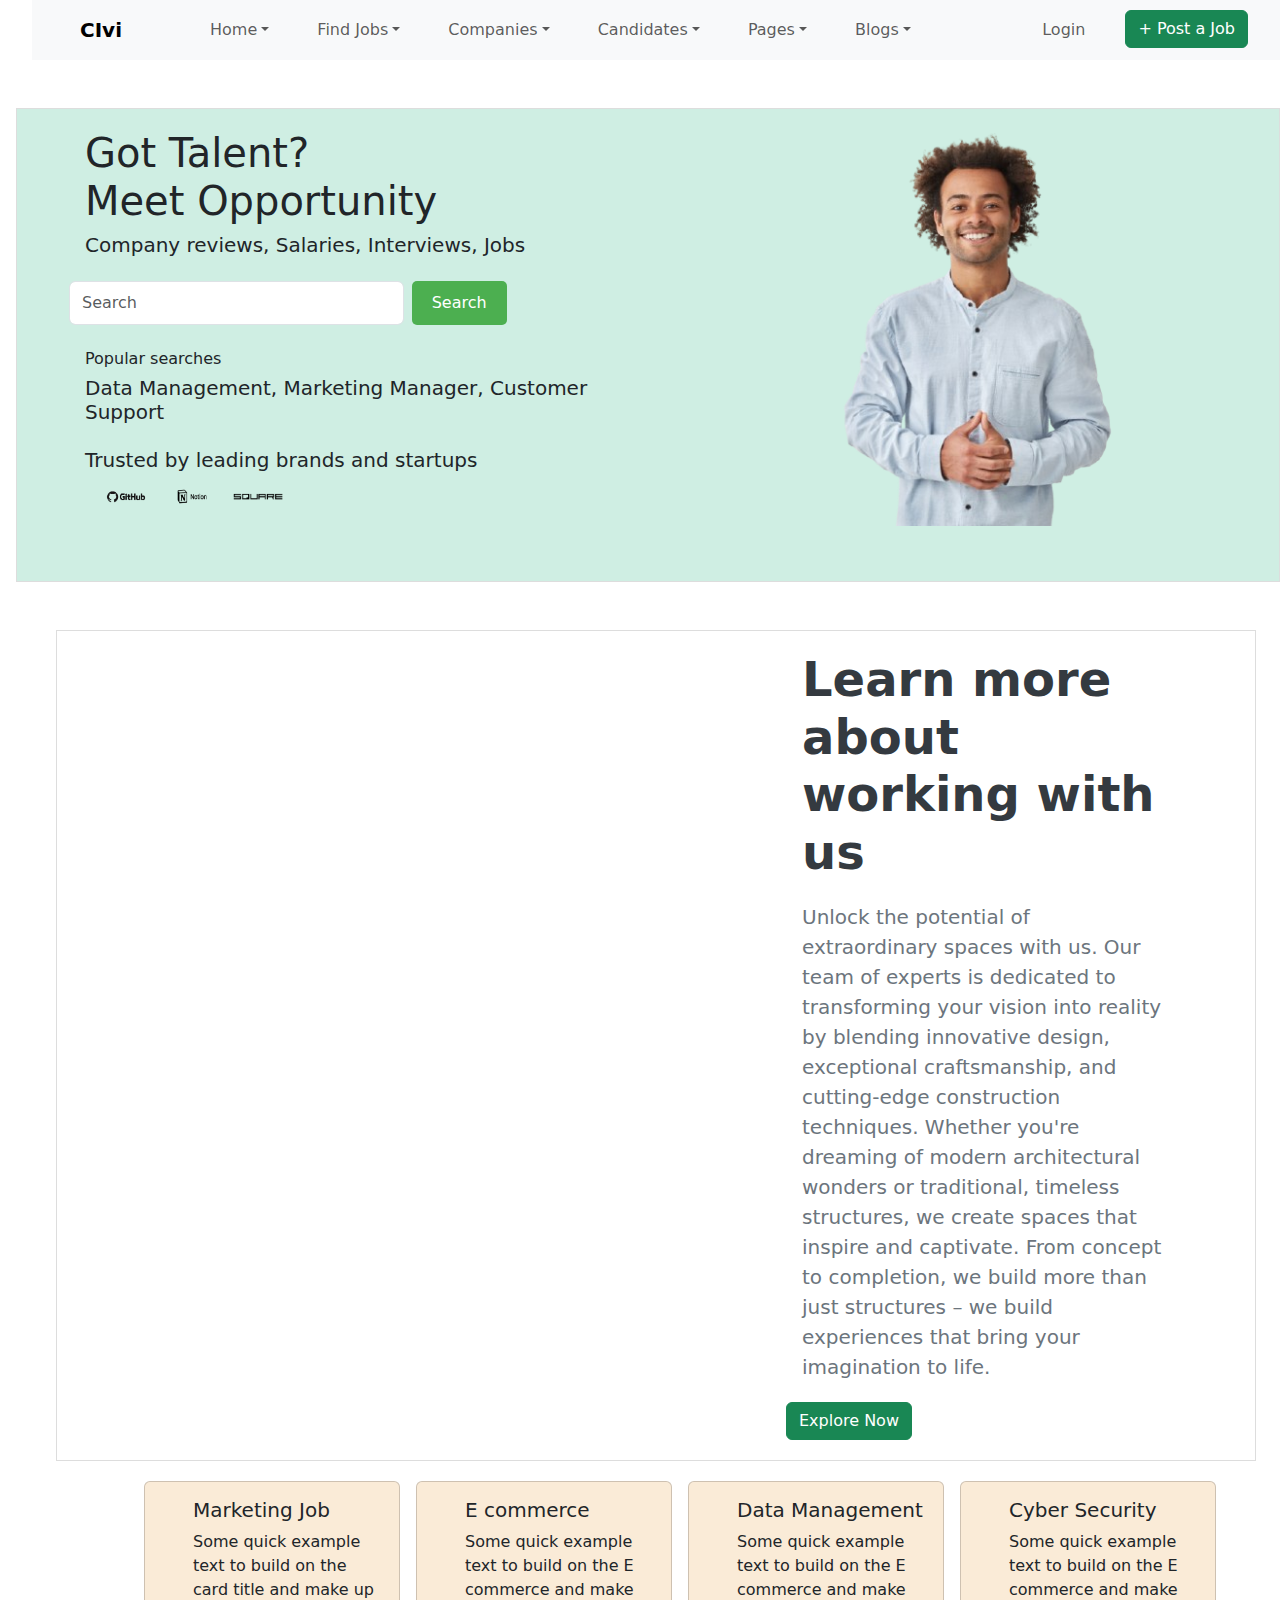
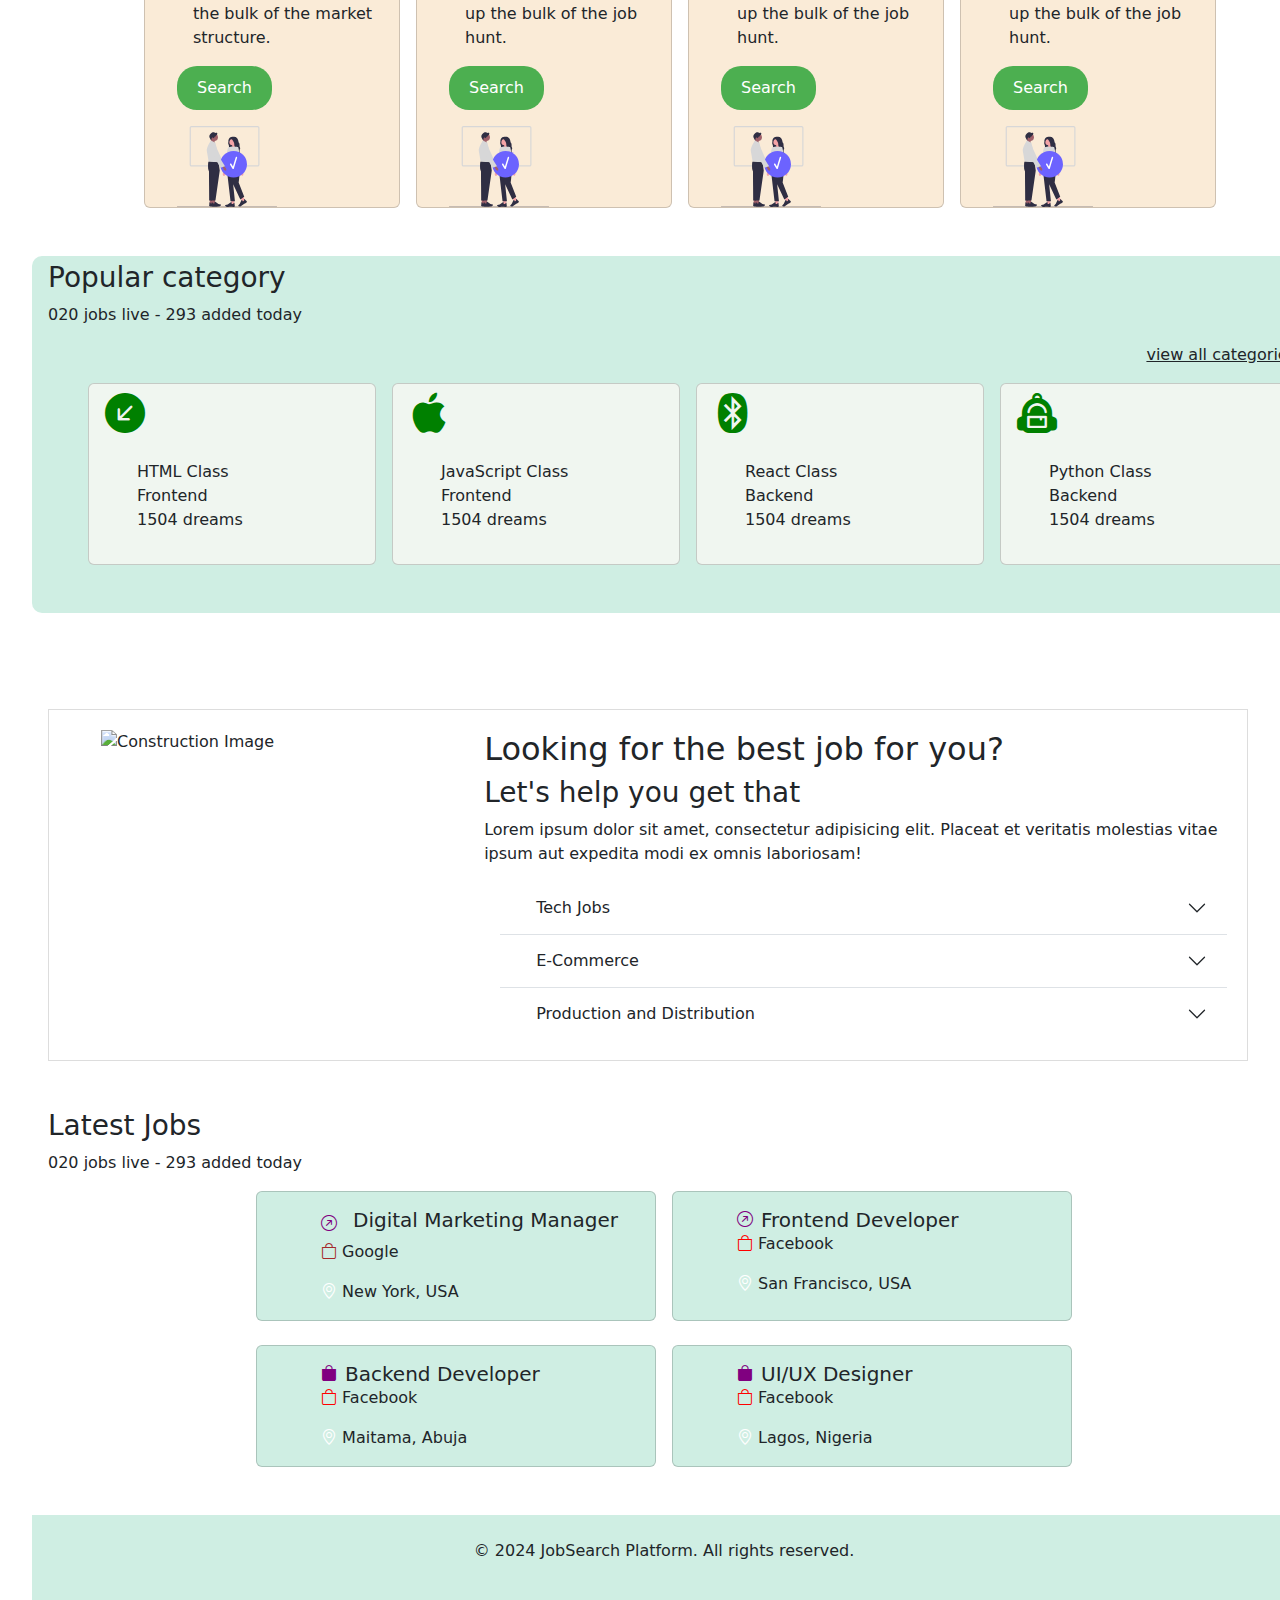
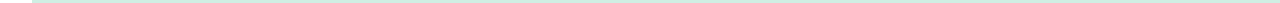
==== index.html @ 8327a6e4 "first commit" ====
<!DOCTYPE html>
<html lang="en">
<head>
    <meta charset="UTF-8">
    <meta name="viewport" content="width=device-width, initial-scale=1.0">
    <link rel="stylesheet" href="BOOTSTRAP/css/bootstrap.css">
    <link rel="stylesheet" href="Bootstrap Icon/font/bootstrap-icons.css">
    <link rel="stylesheet" href="style1.css">
    <title>Document</title>
</head>
<body>
   <nav class="navbar navbar-expand-lg navbar-light bg-light">
      <div class="container-fluid">
        <a class="navbar-brand fw-bold" href="#">CIvi</a>
        <button class="navbar-toggler" type="button" data-bs-toggle="collapse" data-bs-target="#navbarSupportedContent" aria-controls="navbarSupportedContent" aria-expanded="false" aria-label="Toggle navigation">
          <span class="navbar-toggler-icon"></span>
        </button>
        <div class="collapse navbar-collapse" id="navbarSupportedContent">
          <ul class="navbar-nav me-auto mb-2 mb-lg-0">
            <li class="nav-item dropdown">
              <a class="nav-link dropdown-toggle" href="#" id="homeDropdown" role="button" data-bs-toggle="dropdown" aria-expanded="false">Home</a>
              <ul class="dropdown-menu" aria-labelledby="homeDropdown">
                <li><a class="dropdown-item" href="#">Action</a></li>
                <li><a class="dropdown-item" href="#">Another action</a></li>
                <li><hr class="dropdown-divider"></li>
                <li><a class="dropdown-item" href="#">Something else here</a></li>
              </ul>
            </li>
            <li class="nav-item dropdown">
              <a class="nav-link dropdown-toggle" href="#" id="jobsDropdown" role="button" data-bs-toggle="dropdown" aria-expanded="false">Find Jobs</a>
              <ul class="dropdown-menu" aria-labelledby="jobsDropdown">
                <li><a class="dropdown-item" href="#">Action</a></li>
                <li><a class="dropdown-item" href="#">Another action</a></li>
              </ul>
            </li>
            <li class="nav-item dropdown">
              <a class="nav-link dropdown-toggle" href="#" id="companiesDropdown" role="button" data-bs-toggle="dropdown" aria-expanded="false">Companies</a>
              <ul class="dropdown-menu" aria-labelledby="companiesDropdown">
                <li><a class="dropdown-item" href="#">Action</a></li>
                <li><a class="dropdown-item" href="#">Another action</a></li>
              </ul>
            </li>
            <li class="nav-item dropdown">
              <a class="nav-link dropdown-toggle" href="#" id="candidatesDropdown" role="button" data-bs-toggle="dropdown" aria-expanded="false">Candidates</a>
              <ul class="dropdown-menu" aria-labelledby="candidatesDropdown">
                <li><a class="dropdown-item" href="#">Action</a></li>
                <li><a class="dropdown-item" href="#">Another action</a></li>
              </ul>
            </li>
            <li class="nav-item dropdown">
              <a class="nav-link dropdown-toggle" href="#" id="pagesDropdown" role="button" data-bs-toggle="dropdown" aria-expanded="false">Pages</a>
              <ul class="dropdown-menu" aria-labelledby="pagesDropdown">
                <li><a class="dropdown-item" href="#">Action</a></li>
                <li><a class="dropdown-item" href="#">Another action</a></li>
              </ul>
            </li>
            <li class="nav-item dropdown">
              <a class="nav-link dropdown-toggle" href="#" id="blogsDropdown" role="button" data-bs-toggle="dropdown" aria-expanded="false">Blogs</a>
              <ul class="dropdown-menu" aria-labelledby="blogsDropdown">
                <li><a class="dropdown-item" href="#">Action</a></li>
                <li><a class="dropdown-item" href="#">Another action</a></li>
              </ul>
            </li>
          </ul>
          <ul class="navbar-nav ms-auto mb-2 mb-lg-0">
            <li class="nav-item">
              <a class="nav-link" href="#">Login</a>
            </li>
            <li class="nav-item">
              <a class="btn btn-success" href="#">+ Post a Job</a>
            </li>
          </ul>
        </div>
      </div>
    </nav>
  <section class="container mt-5" style="background-color: rgb(207, 238, 227); max-width: 100%;">
      <div class="col-6">
        <div class="mb-4">
          <h1>Got Talent? <br> Meet Opportunity</h1>
          <h5>Company reviews, Salaries, Interviews, Jobs</h5>
        </div>
  
        <form class="d-flex w-75 mb-4" action="search.html" method="GET">
          <input class="form-control me-2 w-75" type="search" name="query" placeholder="Search" aria-label="Search">
          <button class="btn btn-outline-success" type="submit">Search</button>
        </form>
  
        <div class="mb-4">
          <h6>Popular searches</h6>
          <h5>Data Management, Marketing Manager, Customer Support</h5>
        </div>
  
        <div class="mb-5">
          <h5>Trusted by leading brands and startups</h5>
          <div class="d-flex">
            <img src="image/Team/Using_GitHub_To_Improve_Workflow-removebg-preview.png" width="50" height="auto" alt="">
            <img src="image/Team/Notion_vs_Evernote__Which_is_Better_and_the_Right_One_for_You_-removebg-preview.png" width="50" height="auto" alt="">
            <img src="image/Team/33_Blocky_Square_Fonts_For_Free___Naldz_Graphics-removebg-preview.png" width="50" height="auto" alt="">
          </div>
        </div>
      </div>
  
      <div class="col-6">
        <img src="image/Team/got talent.png" width="100%" height="auto" alt="">
      </div>
  </section>
  <section>
    <div class="container mt-5">
        <div class="row align-items-center">
            <div class="col-md-6 position-relative">
                <img src="image/Team/hiring-career-employment-human-resources-concept.jpg" alt="" class="img-fluid image-one">
                <img src="image/Team/woman-with-magnifying-glass-eye.jpg" class="img-fluid image-two position-absolute" alt="">
            </div>

            <div class="col-md-5">
                <div class="text-side">
                    <h1 class="display-5 fw-bold">Learn more about working with us</h1>
                    <p class="lead">Unlock the potential of extraordinary spaces with us. Our team of experts is dedicated to transforming your vision into reality by blending innovative design, exceptional craftsmanship, and cutting-edge construction techniques. Whether you're dreaming of modern architectural wonders or traditional, timeless structures, we create spaces that inspire and captivate. From concept to completion, we build more than just structures – we build experiences that bring your imagination to life.</p>
                    <button type="button" class="btn btn-success">Explore Now</button>
                </div>
            </div>
        </div>
    </div>
</section>
  <section>
    <div class="d-flex col-12 justify-content-center">
        <div class="card" style="width: 16rem; background-color: antiquewhite;">
            <div class="card-body">
              <h5 class="card-title">Marketing Job</h5>
              <p class="card-text">Some quick example text to build on the card title and make up the bulk of the market structure.</p>
              <button class="btn btn-outline-success" style="border-radius: 20px;" type="submit">Search</button>
            </div>
            <div class="imgg" style="display: flex;">
              <img src="image/Construction/undraw_undraw_undraw_undraw_undraw_undraw_undraw_undraw_undraw_team_effort_yj7m_ej3u_wvay_kpbw_-1-_tsjm_-1-_yvec_-1-_7peh_-1-_wh0r_-1-_aqrv.svg" width="100" height="auto" alt="">
          </div>
        </div>
          <div class="card" style="width: 16rem; background-color: antiquewhite;">
            <div class="card-body">
              <h5 class="card-title">E commerce</h5>
              <p class="card-text">Some quick example text to build on the E commerce and make up the bulk of the job hunt.</p>
              <button class="btn btn-outline-success" style="border-radius: 20px;" type="submit">Search</button>
            </div>
              <div class="imgg" style="display: flex;">
                <img src="image/Construction/undraw_undraw_undraw_undraw_undraw_undraw_undraw_undraw_undraw_team_effort_yj7m_ej3u_wvay_kpbw_-1-_tsjm_-1-_yvec_-1-_7peh_-1-_wh0r_-1-_aqrv.svg" width="100" height="auto" alt="">
            </div>
          </div>
          <div class="card" style="width: 16rem; background-color: antiquewhite;">
            <div class="card-body">
              <h5 class="card-title">Data Management</h5>
              <p class="card-text">Some quick example text to build on the E commerce and make up the bulk of the job hunt.</p>
              <button class="btn btn-outline-success" style="border-radius: 20px;" type="submit">Search</button>
            </div>
              <div class="imgg" style="display: flex;">
                <img src="image/Construction/undraw_undraw_undraw_undraw_undraw_undraw_undraw_undraw_undraw_team_effort_yj7m_ej3u_wvay_kpbw_-1-_tsjm_-1-_yvec_-1-_7peh_-1-_wh0r_-1-_aqrv.svg" width="100" height="auto" alt="">
            </div>
          </div>
          <div class="card" style="width: 16rem; background-color: antiquewhite;">
            <div class="card-body">
              <h5 class="card-title">Cyber Security</h5>
              <p class="card-text">Some quick example text to build on the E commerce and make up the bulk of the job hunt.</p>
              <button class="btn btn-outline-success" style="border-radius: 20px;" type="submit">Search</button>
            </div>
              <div class="imgg" style="display: flex;">
                <img src="image/Construction/undraw_undraw_undraw_undraw_undraw_undraw_undraw_undraw_undraw_team_effort_yj7m_ej3u_wvay_kpbw_-1-_tsjm_-1-_yvec_-1-_7peh_-1-_wh0r_-1-_aqrv.svg" width="100" height="auto" alt="">
            </div>
          </div>
      </div>
   </section>
   <br><br>
   <section style="background-color: rgb(207, 238, 227); border-radius: 10px;width: 100%; padding-top: 5px;">
    <h3>Popular category</h3>
    <p>020 jobs live - 293 added today</p>
    <div style="text-align: right">
    <u>view all categories</u> </p>
    </div>

    <div class="d-flex col-12 justify-content-center">
        <div class="card" style="width: 18rem; background-color: rgb(240, 246, 240);">
            <i class="bi bi-arrow-down-left-circle-fill" style="font-size: 40px; color: green;"></i>
             <div class="card-body">
       <p class="card-text text-left">HTML Class <br> Frontend <br> 1504 dreams</p>
        <div class="d-grid">
              </div>
        </div>
     </div>
     <div class="card" style="width: 18rem; background-color: rgb(240, 246, 240);">
        <i class="bi bi-apple" style="font-size: 40px; color: green;"></i>
        <div class="card-body">
       <p class="card-text text-left">JavaScript Class <br> Frontend <br> 1504 dreams</p>
        <div class="d-grid">
               </div>
        </div>
     </div>
     <div class="card" style="width: 18rem; background-color: rgb(240, 246, 240);">
        <i class="bi bi-bluetooth" style="font-size: 40px; color: green;"></i>
        <div class="card-body">
       <p class="card-text text-left">React Class <br> Backend <br> 1504 dreams</p>
        <div class="d-grid">
                </div>
        </div>
     </div>
     <div class="card" style="width: 18rem; background-color: rgb(240, 246, 240);">
        <i class="bi bi-backpack2-fill" style="font-size: 40px; color: green;"></i>
        <div class="card-body">
       <p class="card-text text-left">Python Class <br> Backend <br> 1504 dreams</p>
        <div class="d-grid">
             </div>
        </div>
     </div>
     </div>
     <br><br>
   </section>
   <br><br>
   <section class="container my-5">
    <div class="d-flex">
      <img src="image/Team/small-business-owner-examining-annual-data-reports-statistics-home-desk.jpg" alt="Construction Image" width="500" class="me-3">
      <div>
        <h2>Looking for the best job for you?</h2>
        <h3>Let's help you get that</h3>
        <p>Lorem ipsum dolor sit amet, consectetur adipisicing elit. Placeat et veritatis molestias vitae ipsum aut expedita modi ex omnis laboriosam!</p>
        <div class="accordion accordion-flush" id="accordionFlushExample">
          <div class="accordion-item">
            <h2 class="accordion-header">
              <button class="accordion-button collapsed" type="button" data-bs-toggle="collapse" data-bs-target="#flush-collapseOne" aria-expanded="false" aria-controls="flush-collapseOne">
                Tech Jobs
              </button>
            </h2>
            <div id="flush-collapseOne" class="accordion-collapse collapse" data-bs-parent="#accordionFlushExample">
              <div class="accordion-body">Placeholder content for this accordion, which is intended to demonstrate the <code>.accordion-flush</code> class. This is the first item's accordion body.</div>
            </div>
          </div>
          <div class="accordion-item">
            <h2 class="accordion-header">
              <button class="accordion-button collapsed" type="button" data-bs-toggle="collapse" data-bs-target="#flush-collapseTwo" aria-expanded="false" aria-controls="flush-collapseTwo">
                E-Commerce 
              </button>
            </h2>
            <div id="flush-collapseTwo" class="accordion-collapse collapse" data-bs-parent="#accordionFlushExample">
              <div class="accordion-body">Placeholder content for this accordion, which is intended to demonstrate the <code>.accordion-flush</code> class. This is the second item's accordion body. Let's imagine this being filled with some actual content.</div>
            </div>
          </div>
          <div class="accordion-item">
            <h2 class="accordion-header">
              <button class="accordion-button collapsed" type="button" data-bs-toggle="collapse" data-bs-target="#flush-collapseThree" aria-expanded="false" aria-controls="flush-collapseThree">
                Production and Distribution
              </button>
            </h2>
            <div id="flush-collapseThree" class="accordion-collapse collapse" data-bs-parent="#accordionFlushExample">
              <div class="accordion-body">Placeholder content for this accordion, which is intended to demonstrate the <code>.accordion-flush</code> class. This is the third item's accordion body. Nothing more exciting happening here in terms of content, but just filling up the space to make it look, at least at first glance, a bit more representative of how this would look in a real-world application.</div>
            </div>
          </div>
        </div>
      </div>
    </div>
  </section>
   <section>
  <h3>Latest Jobs</h3>
  <p>020 jobs live - 293 added today</p>
  <div class="d-flex flex-wrap justify-content-center">
    <div class="card mx-2" style="width: 25rem; background-color: rgb(207, 238, 227);">
      <div class="card-body">
        <div class="d-flex align-items-center">
            <i class="bi bi-arrow-up-right-circle" style="color: purple;"></i> 
            <h5 class="card-title">Digital Marketing Manager</h5>
        </div>
        <p class="card-text"><i class="bi bi-bag" style="color: brown;"></i> Google</p>
        <p class="card-text"><i class="bi bi-geo-alt" style="color: white;"></i> New York, USA</p>
        </div>
    </div>
    <div class="card mx-2" style="width: 25rem; background-color: rgb(207, 238, 227);">
      <div class="card-body">
        <div class="d-flex align-items-center">
            <i class="bi bi-arrow-up-right-circle" style="color: purple;"></i>
            <h5 class="card-title mb-0 ms-2">Frontend Developer</h5>
        </div>
        <p class="card-text"><i class="bi bi-bag" style="color: red;"></i> Facebook</p>
        <p class="card-text"><i class="bi bi-geo-alt" style="color: white;"></i> San Francisco, USA</p>
        </div>
    </div>
</div>
    <br>
    <div class="d-flex flex-wrap justify-content-center">
    <div class="card mx-2" style="width: 25rem; background-color: rgb(207, 238, 227);">
        <div class="card-body">
            <div class="d-flex align-items-center">
                <i class="bi bi-bag-fill" style="color: purple;"></i>
                <h5 class="card-title mb-0 ms-2">Backend Developer</h5>
            </div>
          <p class="card-text"><i class="bi bi-bag" style="color: red;"></i> Facebook</p>
          <p class="card-text"><i class="bi bi-geo-alt" style="color: white;"></i> Maitama, Abuja</p>
          </div>
      </div>
      <div class="card mx-2" style="width: 25rem; background-color: rgb(207, 238, 227);">
        <div class="card-body">
            <div class="d-flex align-items-center">
                <i class="bi bi-bag-fill" style="color: purple;"></i>
                <h5 class="card-title mb-0 ms-2">UI/UX Designer</h5>
            </div>
          <p class="card-text"><i class="bi bi-bag" style="color: red;"></i> Facebook</p>
          <p class="card-text"><i class="bi bi-geo-alt" style="color: white;"></i> Lagos, Nigeria</p>
                </div>
      </div>
    </div>
  
</section>
<footer class="text-center mt-5 p-4" style="background-color: rgb(207, 238, 227);">
    <p>&copy; 2024 JobSearch Platform. All rights reserved.</p>
  </footer>
  
   </body>
   <link rel="stylesheet" href="BOOTSTRAP/js/bootstrap.js">
</html>
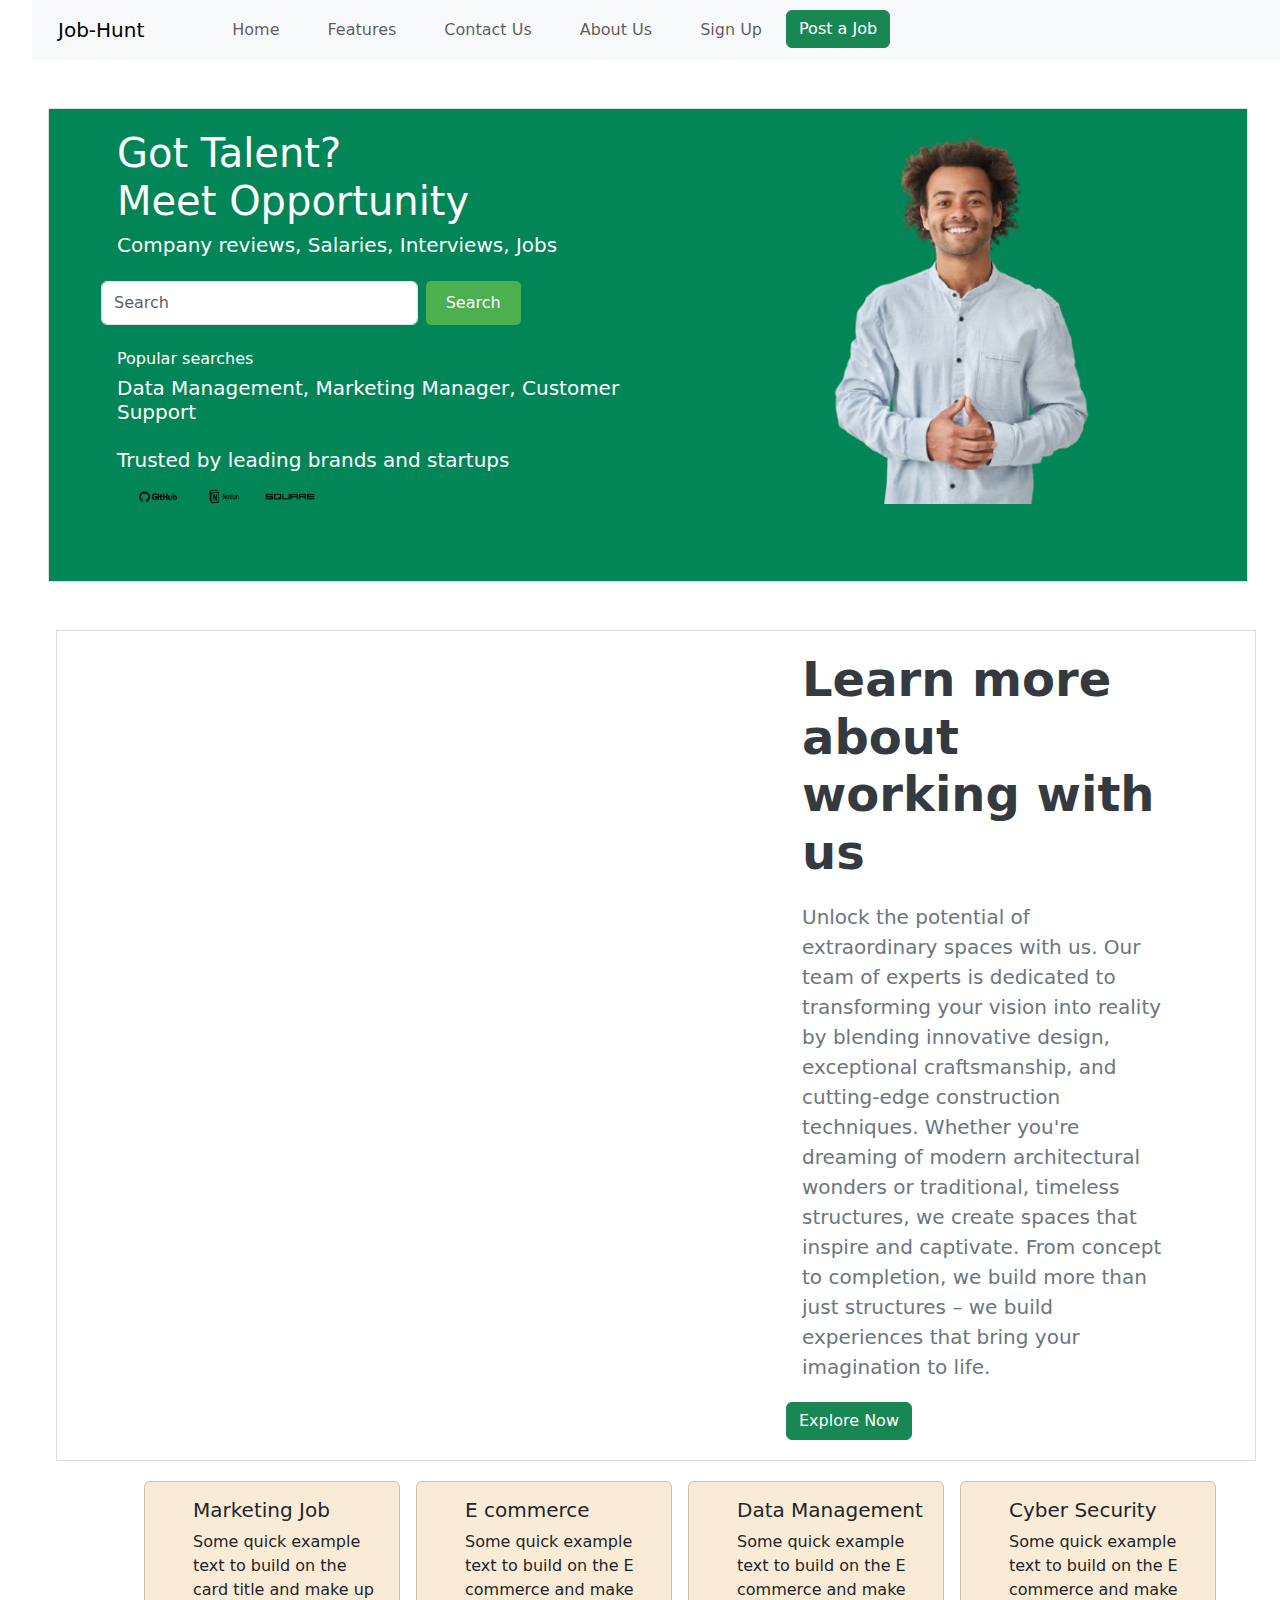
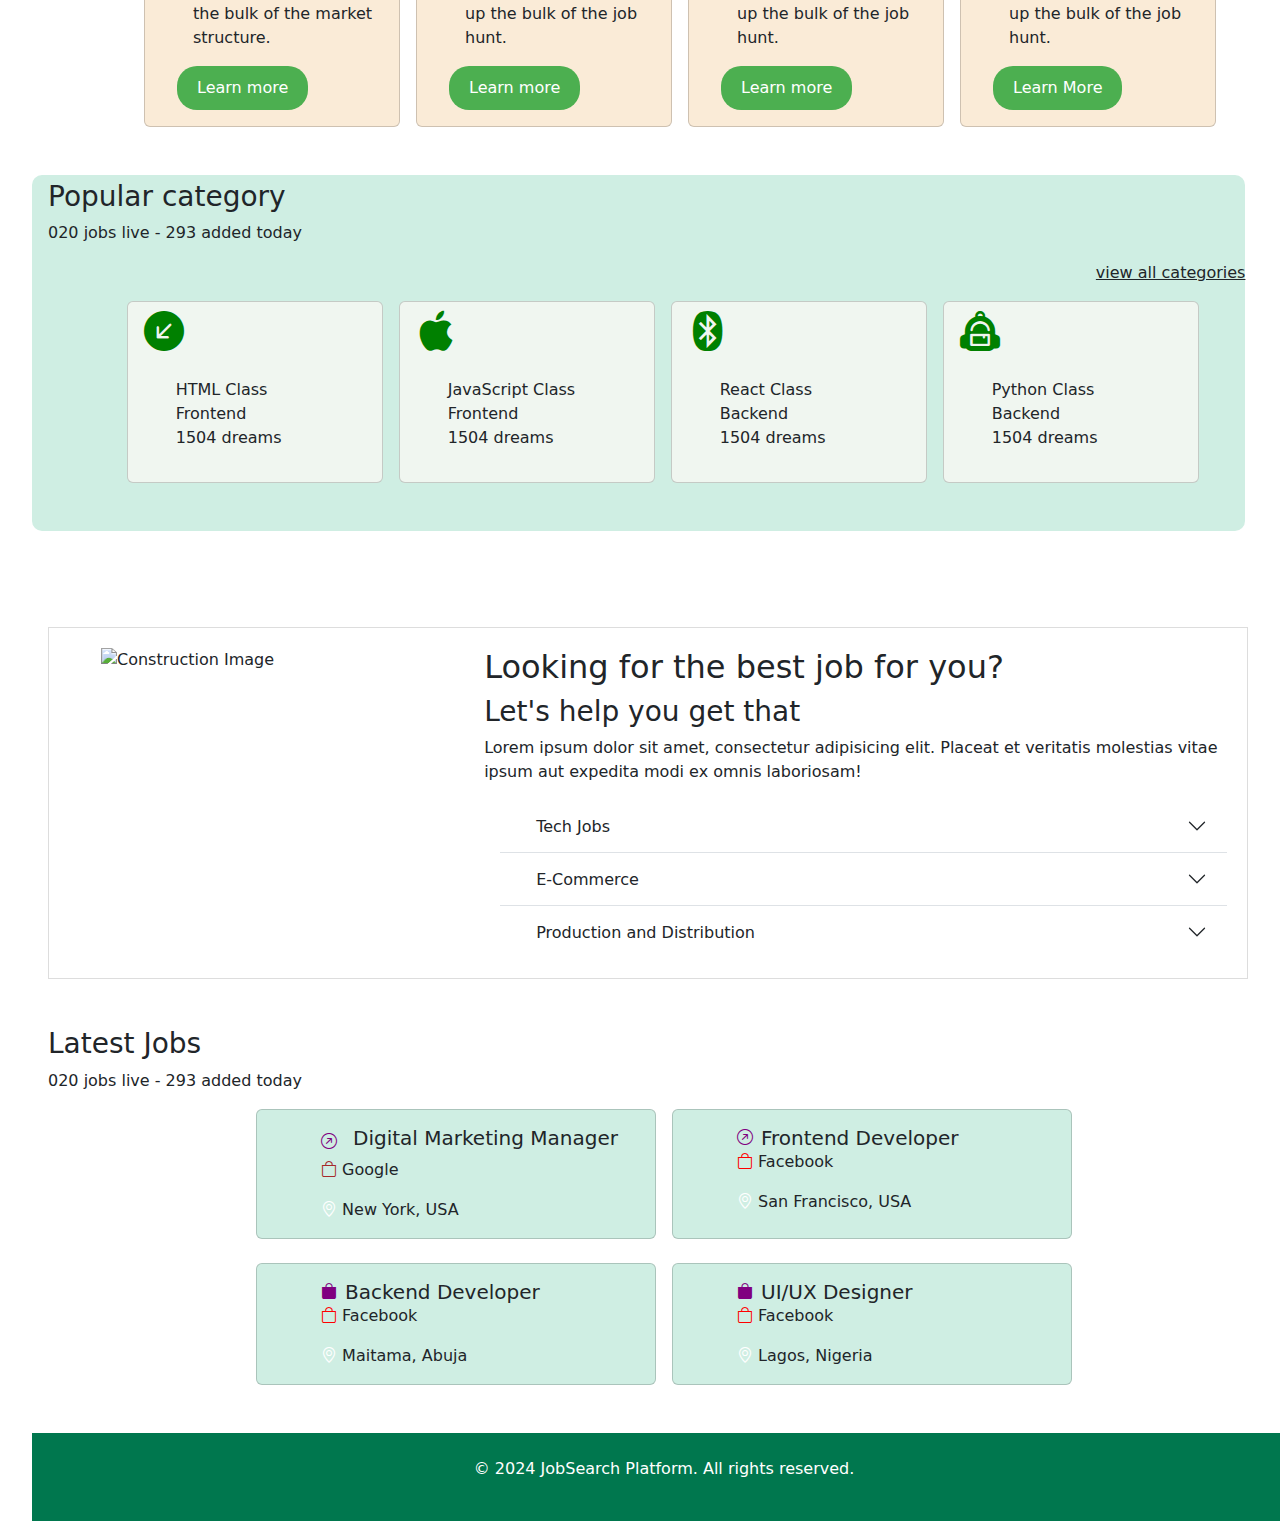
==== commit 2a7532e0: "update" ====
--- a/index.html
+++ b/index.html
@@ -9,59 +9,22 @@
     <title>Document</title>
 </head>
 <body>
-   <nav class="navbar navbar-expand-lg navbar-light bg-light">
+   <!-- <nav class="navbar navbar-expand-lg navbar-light bg-light">
       <div class="container-fluid">
-        <a class="navbar-brand fw-bold" href="#">CIvi</a>
+        <a class="navbar-brand fw-bold" href="#"><img src="" width="200px" height="auto" alt=""> </a>
         <button class="navbar-toggler" type="button" data-bs-toggle="collapse" data-bs-target="#navbarSupportedContent" aria-controls="navbarSupportedContent" aria-expanded="false" aria-label="Toggle navigation">
           <span class="navbar-toggler-icon"></span>
         </button>
         <div class="collapse navbar-collapse" id="navbarSupportedContent">
-          <ul class="navbar-nav me-auto mb-2 mb-lg-0">
-            <li class="nav-item dropdown">
-              <a class="nav-link dropdown-toggle" href="#" id="homeDropdown" role="button" data-bs-toggle="dropdown" aria-expanded="false">Home</a>
-              <ul class="dropdown-menu" aria-labelledby="homeDropdown">
-                <li><a class="dropdown-item" href="#">Action</a></li>
-                <li><a class="dropdown-item" href="#">Another action</a></li>
-                <li><hr class="dropdown-divider"></li>
-                <li><a class="dropdown-item" href="#">Something else here</a></li>
-              </ul>
-            </li>
-            <li class="nav-item dropdown">
-              <a class="nav-link dropdown-toggle" href="#" id="jobsDropdown" role="button" data-bs-toggle="dropdown" aria-expanded="false">Find Jobs</a>
-              <ul class="dropdown-menu" aria-labelledby="jobsDropdown">
-                <li><a class="dropdown-item" href="#">Action</a></li>
-                <li><a class="dropdown-item" href="#">Another action</a></li>
-              </ul>
-            </li>
-            <li class="nav-item dropdown">
-              <a class="nav-link dropdown-toggle" href="#" id="companiesDropdown" role="button" data-bs-toggle="dropdown" aria-expanded="false">Companies</a>
-              <ul class="dropdown-menu" aria-labelledby="companiesDropdown">
-                <li><a class="dropdown-item" href="#">Action</a></li>
-                <li><a class="dropdown-item" href="#">Another action</a></li>
-              </ul>
-            </li>
-            <li class="nav-item dropdown">
-              <a class="nav-link dropdown-toggle" href="#" id="candidatesDropdown" role="button" data-bs-toggle="dropdown" aria-expanded="false">Candidates</a>
-              <ul class="dropdown-menu" aria-labelledby="candidatesDropdown">
-                <li><a class="dropdown-item" href="#">Action</a></li>
-                <li><a class="dropdown-item" href="#">Another action</a></li>
-              </ul>
-            </li>
-            <li class="nav-item dropdown">
-              <a class="nav-link dropdown-toggle" href="#" id="pagesDropdown" role="button" data-bs-toggle="dropdown" aria-expanded="false">Pages</a>
-              <ul class="dropdown-menu" aria-labelledby="pagesDropdown">
-                <li><a class="dropdown-item" href="#">Action</a></li>
-                <li><a class="dropdown-item" href="#">Another action</a></li>
-              </ul>
-            </li>
-            <li class="nav-item dropdown">
-              <a class="nav-link dropdown-toggle" href="#" id="blogsDropdown" role="button" data-bs-toggle="dropdown" aria-expanded="false">Blogs</a>
-              <ul class="dropdown-menu" aria-labelledby="blogsDropdown">
-                <li><a class="dropdown-item" href="#">Action</a></li>
-                <li><a class="dropdown-item" href="#">Another action</a></li>
-              </ul>
-            </li>
-          </ul>
+          <ul class="navbar-nav me-auto mb-2 mb-lg-0"><a>Home</a></li>
+            <li><a href="home.html">Home</a></li>
+
+            <li><a href="findjobs.html">Find Jobs</a></li>
+            <li><a href="companies.html">Companies</a></li>
+            <li class="nav-item dropdown"><a>About Us</a></li>
+            <li class="nav-item dropdown"><a>Pages</a></li>
+            <li class="nav-item dropdown"><a>Blogs</a></li> -->
+          <!-- </ul>
           <ul class="navbar-nav ms-auto mb-2 mb-lg-0">
             <li class="nav-item">
               <a class="nav-link" href="#">Login</a>
@@ -72,8 +35,65 @@
           </ul>
         </div>
       </div>
+    </nav> -->
+    <!-- <nav class="navbar navbar-expand-lg navbar-light bg-light">
+      <a class="navbar-brand" href="#">MyBrand</a>
+      <button class="navbar-toggler" type="button" data-toggle="collapse" data-target="#navbarNav" aria-controls="navbarNav" aria-expanded="false" aria-label="Toggle navigation">
+        <span class="navbar-toggler-icon"></span>
+      </button>
+      <div class="collapse navbar-collapse" id="navbarNav">
+        <ul class="navbar-nav ml-auto">
+          <li class="nav-item active">
+            <a class="nav-link" href="#">Home <span class="sr-only"></span></a>
+          </li>
+          <li class="nav-item">
+            <a class="nav-link" href="findjobs.html">Features</a>
+          </li>
+          <li class="nav-item">
+            <a class="nav-link" href="companies.html">Contact Us</a>
+          </li>
+          <ul>
+          <li class="nav-item">
+            <a class="nav-link" href="#">Sign up</a>
+          </li>
+          <li class="nav-item"><button style="color: green;"></button>Post a Job</li>
+        </ul>
+        </ul>
+      </div>
+    </nav> -->
+
+    <nav class="navbar navbar-expand-lg navbar-light bg-light">
+      <a class="navbar-brand" href="#">Job-Hunt</a>
+      <button class="navbar-toggler" type="button" data-toggle="collapse" data-target="#navbarNav" aria-controls="navbarNav" aria-expanded="false" aria-label="Toggle navigation">
+        <span class="navbar-toggler-icon"></span>
+      </button>
+      
+      <div class="collapse navbar-collapse" id="navbarNav">
+        <ul class="navbar-nav ml-auto">
+          <li class="nav-item active">
+            <a class="nav-link" href="index.html">Home</a>
+          </li>
+          <li class="nav-item">
+            <a class="nav-link" href="features.html">Features</a>
+          </li>
+          <li class="nav-item">
+            <a class="nav-link" href="contactus.html">Contact Us</a>
+          </li>
+          <li class="nav-item">
+            <a class="nav-link" href="aboutus.html">About Us</a>
+          </li>
+          <li class="nav-item">
+            <a class="nav-link" href="">Sign Up</a>
+          </li>
+          <li class="nav-item">
+            <button class="btn btn-success ml-2" type="button">Post a Job</button>
+          </li>
+        </ul>
+      </div>
     </nav>
-  <section class="container mt-5" style="background-color: rgb(207, 238, 227); max-width: 100%;">
+    
+    
+  <section class="container mt-5" style="background-color: rgb(2, 133, 87); color: white; width: 100%">
       <div class="col-6">
         <div class="mb-4">
           <h1>Got Talent? <br> Meet Opportunity</h1>
@@ -128,46 +148,38 @@
             <div class="card-body">
               <h5 class="card-title">Marketing Job</h5>
               <p class="card-text">Some quick example text to build on the card title and make up the bulk of the market structure.</p>
-              <button class="btn btn-outline-success" style="border-radius: 20px;" type="submit">Search</button>
-            </div>
-            <div class="imgg" style="display: flex;">
-              <img src="image/Construction/undraw_undraw_undraw_undraw_undraw_undraw_undraw_undraw_undraw_team_effort_yj7m_ej3u_wvay_kpbw_-1-_tsjm_-1-_yvec_-1-_7peh_-1-_wh0r_-1-_aqrv.svg" width="100" height="auto" alt="">
-          </div>
-        </div>
+              <button class="btn btn-outline-success" style="border-radius: 20px;" type="submit">Learn more</button>
+            </div>
+            <!-- <div class="imgg" style="display: flex;">
+            <img src="image/Construction/undraw_undraw_undraw_undraw_undraw_undraw_undraw_undraw_undraw_team_effort_yj7m_ej3u_wvay_kpbw_-1-_tsjm_-1-_yvec_-1-_7peh_-1-_wh0r_-1-_aqrv.svg" width="100" height="auto" alt=""> -->
+          </div>
+        
           <div class="card" style="width: 16rem; background-color: antiquewhite;">
             <div class="card-body">
               <h5 class="card-title">E commerce</h5>
               <p class="card-text">Some quick example text to build on the E commerce and make up the bulk of the job hunt.</p>
-              <button class="btn btn-outline-success" style="border-radius: 20px;" type="submit">Search</button>
-            </div>
-              <div class="imgg" style="display: flex;">
-                <img src="image/Construction/undraw_undraw_undraw_undraw_undraw_undraw_undraw_undraw_undraw_team_effort_yj7m_ej3u_wvay_kpbw_-1-_tsjm_-1-_yvec_-1-_7peh_-1-_wh0r_-1-_aqrv.svg" width="100" height="auto" alt="">
+              <button class="btn btn-outline-success" style="border-radius: 20px;" type="submit">Learn more</button>
             </div>
           </div>
           <div class="card" style="width: 16rem; background-color: antiquewhite;">
             <div class="card-body">
               <h5 class="card-title">Data Management</h5>
               <p class="card-text">Some quick example text to build on the E commerce and make up the bulk of the job hunt.</p>
-              <button class="btn btn-outline-success" style="border-radius: 20px;" type="submit">Search</button>
-            </div>
-              <div class="imgg" style="display: flex;">
-                <img src="image/Construction/undraw_undraw_undraw_undraw_undraw_undraw_undraw_undraw_undraw_team_effort_yj7m_ej3u_wvay_kpbw_-1-_tsjm_-1-_yvec_-1-_7peh_-1-_wh0r_-1-_aqrv.svg" width="100" height="auto" alt="">
-            </div>
-          </div>
+              <button class="btn btn-outline-success" style="border-radius: 20px;" type="submit">Learn more</button>
+            </div>
+            </div>
           <div class="card" style="width: 16rem; background-color: antiquewhite;">
             <div class="card-body">
               <h5 class="card-title">Cyber Security</h5>
               <p class="card-text">Some quick example text to build on the E commerce and make up the bulk of the job hunt.</p>
-              <button class="btn btn-outline-success" style="border-radius: 20px;" type="submit">Search</button>
-            </div>
-              <div class="imgg" style="display: flex;">
-                <img src="image/Construction/undraw_undraw_undraw_undraw_undraw_undraw_undraw_undraw_undraw_team_effort_yj7m_ej3u_wvay_kpbw_-1-_tsjm_-1-_yvec_-1-_7peh_-1-_wh0r_-1-_aqrv.svg" width="100" height="auto" alt="">
-            </div>
-          </div>
-      </div>
+              <button class="btn btn-outline-success" style="border-radius: 20px;" type="submit">Learn More</button>
+            </div>
+            </div>
+      </div>
+    </div>
    </section>
    <br><br>
-   <section style="background-color: rgb(207, 238, 227); border-radius: 10px;width: 100%; padding-top: 5px;">
+   <section style="background-color: rgb(207, 238, 227); border-radius: 10px;width: 96%; padding-top: 5px;">
     <h3>Popular category</h3>
     <p>020 jobs live - 293 added today</p>
     <div style="text-align: right">
@@ -175,7 +187,7 @@
     </div>
 
     <div class="d-flex col-12 justify-content-center">
-        <div class="card" style="width: 18rem; background-color: rgb(240, 246, 240);">
+        <div class="card" style="width: 16rem; background-color: rgb(240, 246, 240);">
             <i class="bi bi-arrow-down-left-circle-fill" style="font-size: 40px; color: green;"></i>
              <div class="card-body">
        <p class="card-text text-left">HTML Class <br> Frontend <br> 1504 dreams</p>
@@ -183,7 +195,7 @@
               </div>
         </div>
      </div>
-     <div class="card" style="width: 18rem; background-color: rgb(240, 246, 240);">
+     <div class="card" style="width: 16rem; background-color: rgb(240, 246, 240);">
         <i class="bi bi-apple" style="font-size: 40px; color: green;"></i>
         <div class="card-body">
        <p class="card-text text-left">JavaScript Class <br> Frontend <br> 1504 dreams</p>
@@ -191,7 +203,7 @@
                </div>
         </div>
      </div>
-     <div class="card" style="width: 18rem; background-color: rgb(240, 246, 240);">
+     <div class="card" style="width: 16rem; background-color: rgb(240, 246, 240);">
         <i class="bi bi-bluetooth" style="font-size: 40px; color: green;"></i>
         <div class="card-body">
        <p class="card-text text-left">React Class <br> Backend <br> 1504 dreams</p>
@@ -199,7 +211,7 @@
                 </div>
         </div>
      </div>
-     <div class="card" style="width: 18rem; background-color: rgb(240, 246, 240);">
+     <div class="card" style="width: 16rem; background-color: rgb(240, 246, 240);">
         <i class="bi bi-backpack2-fill" style="font-size: 40px; color: green;"></i>
         <div class="card-body">
        <p class="card-text text-left">Python Class <br> Backend <br> 1504 dreams</p>
@@ -303,7 +315,7 @@
     </div>
   
 </section>
-<footer class="text-center mt-5 p-4" style="background-color: rgb(207, 238, 227);">
+<footer class="text-center mt-5 p-4" style="background-color: rgb(0, 119, 78); color: white;">
     <p>&copy; 2024 JobSearch Platform. All rights reserved.</p>
   </footer>
   
--- a/style1.css
+++ b/style1.css
@@ -3,7 +3,8 @@
     justify-content: space-between;
     align-items: center;
     background-color: rgb(209, 207, 219);
-    padding: 10px 20px 
+    padding: 10px 10px;
+    /* margin: 13rem;  */
 }
 
 .navbar .logo {
@@ -13,7 +14,8 @@
     }
 .nav-links {
     list-style: none;
-    display: flex
+    display: flex;
+    padding-left: 2rem;
 }
 .nav-links li {
     margin: 0 15px; 
@@ -137,7 +139,7 @@
     align-items: center;
     padding: 50px;
     background-color: #f4f4f4;
-    height: 100vh;     
+    /* height: 100vh;      */
   }
   
   .hero-text {
@@ -352,7 +354,7 @@
 }
 
 .footer-section {
-  padding: 20px;
+  padding: 10px;
   background-color: #ffffff;
   border-top: 1px solid #e0e0e0;
 }
@@ -425,8 +427,8 @@
   
 
 .card:hover {
-background-color: #333;
-color: #e0e0e0;
+background-color: #ffffff;
+color: #000000;
 }
 
 .carded:hover {
@@ -466,4 +468,14 @@
 button {
   padding: 10px 20px;
   font-size: 18px;
-}+}
+
+/* .team-member {
+  background-color: #4CAF50;
+}
+
+.team {
+  color: green;
+} */
+
+
